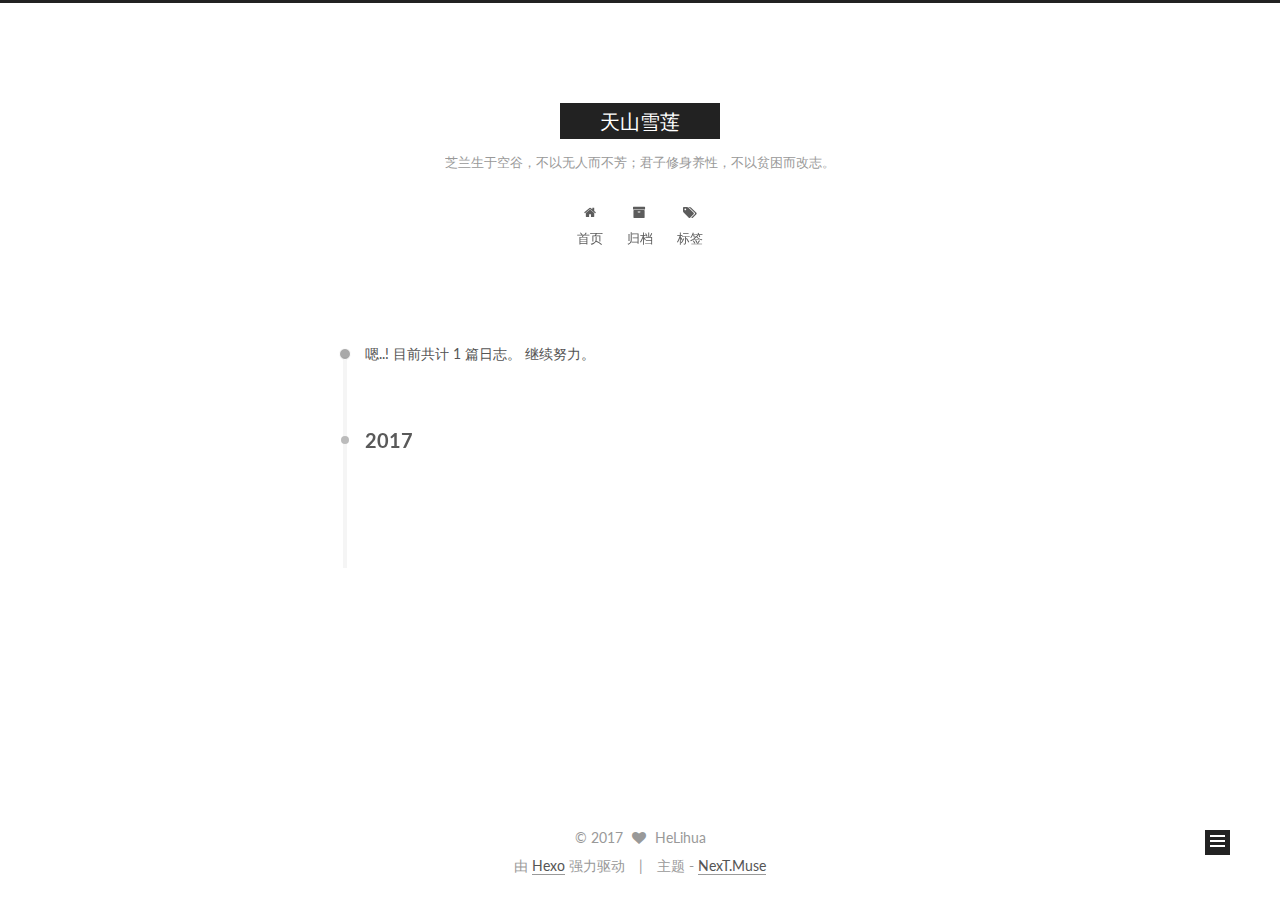
==== archives/index.html @ c4ed00f7 "Site updated: 2017-02-01 17:27:40" ====
<!doctype html>



  


<html class="theme-next muse use-motion" lang="zh-Hans">
<head>
  <meta charset="UTF-8"/>
<meta http-equiv="X-UA-Compatible" content="IE=edge" />
<meta name="viewport" content="width=device-width, initial-scale=1, maximum-scale=1"/>



<meta http-equiv="Cache-Control" content="no-transform" />
<meta http-equiv="Cache-Control" content="no-siteapp" />












  
  
  <link href="/lib/fancybox/source/jquery.fancybox.css?v=2.1.5" rel="stylesheet" type="text/css" />




  
  
  
  

  
    
    
  

  

  

  

  

  
    
    
    <link href="//fonts.googleapis.com/css?family=Lato:300,300italic,400,400italic,700,700italic&subset=latin,latin-ext" rel="stylesheet" type="text/css">
  






<link href="/lib/font-awesome/css/font-awesome.min.css?v=4.6.2" rel="stylesheet" type="text/css" />

<link href="/css/main.css?v=5.1.0" rel="stylesheet" type="text/css" />


  <meta name="keywords" content="Hexo, NexT" />








  <link rel="shortcut icon" type="image/x-icon" href="/favicon.ico?v=5.1.0" />






<meta property="og:type" content="website">
<meta property="og:title" content="天山雪莲">
<meta property="og:url" content="http://yoursite.com/archives/index.html">
<meta property="og:site_name" content="天山雪莲">
<meta name="twitter:card" content="summary">
<meta name="twitter:title" content="天山雪莲">



<script type="text/javascript" id="hexo.configurations">
  var NexT = window.NexT || {};
  var CONFIG = {
    root: '/',
    scheme: 'Muse',
    sidebar: {"position":"left","display":"post"},
    fancybox: true,
    motion: true,
    duoshuo: {
      userId: '0',
      author: '博主'
    },
    algolia: {
      applicationID: '',
      apiKey: '',
      indexName: '',
      hits: {"per_page":10},
      labels: {"input_placeholder":"Search for Posts","hits_empty":"We didn't find any results for the search: ${query}","hits_stats":"${hits} results found in ${time} ms"}
    }
  };
</script>



  <link rel="canonical" href="http://yoursite.com/archives/"/>





  <title> 归档 | 天山雪莲 </title>
</head>

<body itemscope itemtype="http://schema.org/WebPage" lang="zh-Hans">

  










  
  
    
  

  <div class="container one-collumn sidebar-position-left  page-archive  ">
    <div class="headband"></div>

    <header id="header" class="header" itemscope itemtype="http://schema.org/WPHeader">
      <div class="header-inner"><div class="site-meta ">
  

  <div class="custom-logo-site-title">
    <a href="/"  class="brand" rel="start">
      <span class="logo-line-before"><i></i></span>
      <span class="site-title">天山雪莲</span>
      <span class="logo-line-after"><i></i></span>
    </a>
  </div>
    
      <p class="site-subtitle">芝兰生于空谷，不以无人而不芳；君子修身养性，不以贫困而改志。</p>
    
</div>

<div class="site-nav-toggle">
  <button>
    <span class="btn-bar"></span>
    <span class="btn-bar"></span>
    <span class="btn-bar"></span>
  </button>
</div>

<nav class="site-nav">
  

  
    <ul id="menu" class="menu">
      
        
        <li class="menu-item menu-item-home">
          <a href="/" rel="section">
            
              <i class="menu-item-icon fa fa-fw fa-home"></i> <br />
            
            首页
          </a>
        </li>
      
        
        <li class="menu-item menu-item-archives">
          <a href="/archives" rel="section">
            
              <i class="menu-item-icon fa fa-fw fa-archive"></i> <br />
            
            归档
          </a>
        </li>
      
        
        <li class="menu-item menu-item-tags">
          <a href="/tags" rel="section">
            
              <i class="menu-item-icon fa fa-fw fa-tags"></i> <br />
            
            标签
          </a>
        </li>
      

      
    </ul>
  

  
</nav>



 </div>
    </header>

    <main id="main" class="main">
      <div class="main-inner">
        <div class="content-wrap">
          <div id="content" class="content">
            

  <section id="posts" class="posts-collapse">
    <span class="archive-move-on"></span>

    <span class="archive-page-counter">
      
      
      
        
      
      嗯..! 目前共计 1 篇日志。 继续努力。
    </span>

    

      
      
      

      
        
        <div class="collection-title">
          <h2 class="archive-year motion-element" id="archive-year-2017">2017</h2>
        </div>
      
      

      

  <article class="post post-type-normal" itemscope itemtype="http://schema.org/Article">
    <header class="post-header">

      <h1 class="post-title">
        
            <a class="post-title-link" href="/2017/02/01/hello-world/" itemprop="url">
              
                <span itemprop="name">Hello World</span>
              
            </a>
        
      </h1>

      <div class="post-meta">
        <time class="post-time" itemprop="dateCreated"
              datetime="2017-02-01T16:21:28+08:00"
              content="2017-02-01" >
          02-01
        </time>
      </div>

    </header>
  </article>



    

  </section>

  


          
          </div>
          


          

        </div>
        
          
  
  <div class="sidebar-toggle">
    <div class="sidebar-toggle-line-wrap">
      <span class="sidebar-toggle-line sidebar-toggle-line-first"></span>
      <span class="sidebar-toggle-line sidebar-toggle-line-middle"></span>
      <span class="sidebar-toggle-line sidebar-toggle-line-last"></span>
    </div>
  </div>

  <aside id="sidebar" class="sidebar">
    <div class="sidebar-inner">

      

      

      <section class="site-overview sidebar-panel sidebar-panel-active">
        <div class="site-author motion-element" itemprop="author" itemscope itemtype="http://schema.org/Person">
          <img class="site-author-image" itemprop="image"
               src="/images/avatar.gif"
               alt="HeLihua" />
          <p class="site-author-name" itemprop="name">HeLihua</p>
          <p class="site-description motion-element" itemprop="description"></p>
        </div>
        <nav class="site-state motion-element">
        
          
            <div class="site-state-item site-state-posts">
              <a href="/archives">
                <span class="site-state-item-count">1</span>
                <span class="site-state-item-name">日志</span>
              </a>
            </div>
          

          

          

        </nav>

        

        <div class="links-of-author motion-element">
          
        </div>

        
        

        
        

        


      </section>

      

    </div>
  </aside>


        
      </div>
    </main>

    <footer id="footer" class="footer">
      <div class="footer-inner">
        <div class="copyright" >
  
  &copy; 
  <span itemprop="copyrightYear">2017</span>
  <span class="with-love">
    <i class="fa fa-heart"></i>
  </span>
  <span class="author" itemprop="copyrightHolder">HeLihua</span>
</div>


<div class="powered-by">
  由 <a class="theme-link" href="https://hexo.io">Hexo</a> 强力驱动
</div>

<div class="theme-info">
  主题 -
  <a class="theme-link" href="https://github.com/iissnan/hexo-theme-next">
    NexT.Muse
  </a>
</div>


        

        
      </div>
    </footer>

    <div class="back-to-top">
      <i class="fa fa-arrow-up"></i>
    </div>
  </div>

  

<script type="text/javascript">
  if (Object.prototype.toString.call(window.Promise) !== '[object Function]') {
    window.Promise = null;
  }
</script>









  




  
  <script type="text/javascript" src="/lib/jquery/index.js?v=2.1.3"></script>

  
  <script type="text/javascript" src="/lib/fastclick/lib/fastclick.min.js?v=1.0.6"></script>

  
  <script type="text/javascript" src="/lib/jquery_lazyload/jquery.lazyload.js?v=1.9.7"></script>

  
  <script type="text/javascript" src="/lib/velocity/velocity.min.js?v=1.2.1"></script>

  
  <script type="text/javascript" src="/lib/velocity/velocity.ui.min.js?v=1.2.1"></script>

  
  <script type="text/javascript" src="/lib/fancybox/source/jquery.fancybox.pack.js?v=2.1.5"></script>


  


  <script type="text/javascript" src="/js/src/utils.js?v=5.1.0"></script>

  <script type="text/javascript" src="/js/src/motion.js?v=5.1.0"></script>



  
  

  
  
    <script type="text/javascript" id="motion.page.archive">
      $('.archive-year').velocity('transition.slideLeftIn');
    </script>
  


  


  <script type="text/javascript" src="/js/src/bootstrap.js?v=5.1.0"></script>



  



  




	





  





  

  




  
  

  

  

  

  


</body>
</html>
---- css/main.css ----
/* normalize.css v3.0.2 | MIT License | git.io/normalize */
html {
  font-family: sans-serif; /* 1 */
  -ms-text-size-adjust: 100%; /* 2 */
  -webkit-text-size-adjust: 100%; /* 2 */
}
body {
  margin: 0;
}
article,
aside,
details,
figcaption,
figure,
footer,
header,
hgroup,
main,
menu,
nav,
section,
summary {
  display: block;
}
audio,
canvas,
progress,
video {
  display: inline-block; /* 1 */
  vertical-align: baseline; /* 2 */
}
audio:not([controls]) {
  display: none;
  height: 0;
}
[hidden],
template {
  display: none;
}
a {
  background-color: transparent;
}
a:active,
a:hover {
  outline: 0;
}
abbr[title] {
  border-bottom: 1px dotted;
}
b,
strong {
  font-weight: bold;
}
dfn {
  font-style: italic;
}
h1 {
  font-size: 2em;
  margin: 0.67em 0;
}
mark {
  background: #ff0;
  color: #000;
}
small {
  font-size: 80%;
}
sub,
sup {
  font-size: 75%;
  line-height: 0;
  position: relative;
  vertical-align: baseline;
}
sup {
  top: -0.5em;
}
sub {
  bottom: -0.25em;
}
img {
  border: 0;
}
svg:not(:root) {
  overflow: hidden;
}
figure {
  margin: 1em 40px;
}
hr {
  -moz-box-sizing: content-box;
  box-sizing: content-box;
  height: 0;
}
pre {
  overflow: auto;
}
code,
kbd,
pre,
samp {
  font-family: monospace, monospace;
  font-size: 1em;
}
button,
input,
optgroup,
select,
textarea {
  color: inherit; /* 1 */
  font: inherit; /* 2 */
  margin: 0; /* 3 */
}
button {
  overflow: visible;
}
button,
select {
  text-transform: none;
}
button,
html input[type="button"],
input[type="reset"],
input[type="submit"] {
  -webkit-appearance: button; /* 2 */
  cursor: pointer; /* 3 */
}
button[disabled],
html input[disabled] {
  cursor: default;
}
button::-moz-focus-inner,
input::-moz-focus-inner {
  border: 0;
  padding: 0;
}
input {
  line-height: normal;
}
input[type="checkbox"],
input[type="radio"] {
  box-sizing: border-box; /* 1 */
  padding: 0; /* 2 */
}
input[type="number"]::-webkit-inner-spin-button,
input[type="number"]::-webkit-outer-spin-button {
  height: auto;
}
input[type="search"] {
  -webkit-appearance: textfield; /* 1 */
  -moz-box-sizing: content-box;
  -webkit-box-sizing: content-box; /* 2 */
  box-sizing: content-box;
}
input[type="search"]::-webkit-search-cancel-button,
input[type="search"]::-webkit-search-decoration {
  -webkit-appearance: none;
}
fieldset {
  border: 1px solid #c0c0c0;
  margin: 0 2px;
  padding: 0.35em 0.625em 0.75em;
}
legend {
  border: 0; /* 1 */
  padding: 0; /* 2 */
}
textarea {
  overflow: auto;
}
optgroup {
  font-weight: bold;
}
table {
  border-collapse: collapse;
  border-spacing: 0;
}
td,
th {
  padding: 0;
}
::selection {
  background: #262a30;
  color: #fff;
}
body {
  position: relative;
  font-family: 'Lato', "PingFang SC", "Microsoft YaHei", sans-serif;
  font-size: 14px;
  line-height: 2;
  color: #555;
  background: #fff;
}
@media (max-width: 767px) {
  body {
    padding-right: 0 !important;
  }
}
@media (min-width: 768px) and (max-width: 991px) {
  body {
    padding-right: 0 !important;
  }
}
@media (min-width: 1600px) {
  body {
    font-size: 16px;
  }
}
h1,
h2,
h3,
h4,
h5,
h6 {
  margin: 0;
  padding: 0;
  font-weight: bold;
  line-height: 1.5;
  font-family: 'Lato', "PingFang SC", "Microsoft YaHei", sans-serif;
}
h2,
h3,
h4,
h5,
h6 {
  margin: 20px 0 15px;
}
h1 {
  font-size: 22px;
}
@media (max-width: 767px) {
  h1 {
    font-size: 18px;
  }
}
h2 {
  font-size: 20px;
}
@media (max-width: 767px) {
  h2 {
    font-size: 16px;
  }
}
h3 {
  font-size: 18px;
}
@media (max-width: 767px) {
  h3 {
    font-size: 14px;
  }
}
h4 {
  font-size: 16px;
}
@media (max-width: 767px) {
  h4 {
    font-size: 12px;
  }
}
h5 {
  font-size: 14px;
}
@media (max-width: 767px) {
  h5 {
    font-size: 10px;
  }
}
h6 {
  font-size: 12px;
}
@media (max-width: 767px) {
  h6 {
    font-size: 8px;
  }
}
p {
  margin: 0 0 25px 0;
}
a {
  color: #555;
  text-decoration: none;
  border-bottom: 1px solid #999;
  word-wrap: break-word;
}
a:hover {
  color: #222;
  border-bottom-color: #222;
}
ul {
  list-style: none;
}
blockquote {
  margin: 0;
  padding: 0;
}
img {
  display: block;
  margin: auto;
  max-width: 100%;
  height: auto;
}
hr {
  margin: 40px 0;
  height: 3px;
  border: none;
  background-color: #ddd;
  background-image: repeating-linear-gradient(-45deg, #fff, #fff 4px, transparent 4px, transparent 8px);
}
blockquote {
  padding: 0 15px;
  color: #666;
  border-left: 4px solid #ddd;
}
blockquote cite::before {
  content: "-";
  padding: 0 5px;
}
dt {
  font-weight: 700;
}
dd {
  margin: 0;
  padding: 0;
}
.text-left {
  text-align: left;
}
.text-center {
  text-align: center;
}
.text-right {
  text-align: right;
}
.text-justify {
  text-align: justify;
}
.text-nowrap {
  white-space: nowrap;
}
.text-lowercase {
  text-transform: lowercase;
}
.text-uppercase {
  text-transform: uppercase;
}
.text-capitalize {
  text-transform: capitalize;
}
.center-block {
  display: block;
  margin-left: auto;
  margin-right: auto;
}
.clearfix:before,
.clearfix:after {
  content: " ";
  display: table;
}
.clearfix:after {
  clear: both;
}
.pullquote {
  width: 45%;
}
.pullquote.left {
  float: left;
  margin-left: 5px;
  margin-right: 10px;
}
.pullquote.right {
  float: right;
  margin-left: 10px;
  margin-right: 5px;
}
.affix.affix.affix {
  position: fixed;
}
.translation {
  margin-top: -20px;
  font-size: 14px;
  color: #999;
}
.scrollbar-measure {
  width: 100px;
  height: 100px;
  overflow: scroll;
  position: absolute;
  top: -9999px;
}
.use-motion .motion-element {
  opacity: 0;
}
#local-search-input {
  padding: 3px;
  border: none;
  text-indent: 14px;
  border-radius: 0;
  width: 140px;
  outline: none;
  border-bottom: 1px solid #999;
  background: inherit;
  opacity: 0.5;
}
#local-search-input:focus {
  opacity: 1;
}
.search-icon {
  position: absolute;
  top: 9px;
}
table {
  margin: 20px 0;
  width: 100%;
  border-collapse: collapse;
  border-spacing: 0;
  border: 1px solid #ddd;
  font-size: 14px;
  table-layout: fixed;
  word-wrap: break-all;
}
table>tbody>tr:nth-of-type(odd) {
  background-color: #f9f9f9;
}
table>tbody>tr:hover {
  background-color: #f5f5f5;
}
caption,
th,
td {
  padding: 8px;
  text-align: left;
  vertical-align: middle;
  font-weight: normal;
}
th,
td {
  border-bottom: 3px solid #ddd;
  border-right: 1px solid #eee;
}
th {
  padding-bottom: 10px;
  font-weight: 700;
}
td {
  border-bottom-width: 1px;
}
html,
body {
  height: 100%;
}
.container {
  position: relative;
  min-height: 100%;
}
.header-inner {
  margin: 0 auto;
  padding: 100px 0 70px;
  width: 700px;
}
@media (min-width: 1600px) {
  .container .header-inner {
    width: 900px;
  }
}
.main {
  padding-bottom: 150px;
}
.main-inner {
  margin: 0 auto;
  width: 700px;
}
@media (min-width: 1600px) {
  .container .main-inner {
    width: 900px;
  }
}
.footer {
  position: absolute;
  left: 0;
  bottom: 0;
  width: 100%;
  min-height: 50px;
}
.footer-inner {
  box-sizing: border-box;
  margin: 20px auto;
  width: 700px;
}
@media (min-width: 1600px) {
  .container .footer-inner {
    width: 900px;
  }
}
pre,
.highlight {
  overflow: auto;
  margin: 20px 0;
  padding: 0;
  font-size: 13px;
  color: #4d4d4c;
  background: #f7f7f7;
  line-height: 1.6;
}
pre,
code {
  font-family: consolas, Menlo, "PingFang SC", "Microsoft YaHei", monospace;
}
code {
  padding: 2px 4px;
  word-wrap: break-word;
  color: #4d4d4c;
  background: #f7f7f7;
  border-radius: 3px;
  font-size: 13px;
}
pre code {
  padding: 0;
  color: #4d4d4c;
  background: none;
  text-shadow: none;
}
.highlight {
  border-radius: 1px;
}
.highlight pre {
  border: none;
  margin: 0;
  padding: 10px 0;
}
.highlight table {
  margin: 0;
  width: auto;
  border: none;
}
.highlight td {
  border: none;
  padding: 0;
}
.highlight figcaption {
  font-size: 1em;
  color: #4d4d4c;
  line-height: 1em;
  margin-bottom: 1em;
}
.highlight figcaption:before,
.highlight figcaption:after {
  content: " ";
  display: table;
}
.highlight figcaption:after {
  clear: both;
}
.highlight figcaption a {
  float: right;
  color: #4d4d4c;
}
.highlight figcaption a:hover {
  border-bottom-color: #4d4d4c;
}
.highlight .gutter pre {
  padding-left: 10px;
  padding-right: 10px;
  color: #869194;
  text-align: right;
  background-color: #eff2f3;
}
.highlight .code pre {
  padding-left: 10px;
  padding-right: 10px;
  background-color: #f7f7f7;
}
.highlight .line {
  height: 20px;
}
.gutter {
  -webkit-user-select: none;
  -moz-user-select: none;
  -ms-user-select: none;
  user-select: none;
}
.gist table {
  width: auto;
}
.gist table td {
  border: none;
}
pre .deletion {
  background: #fdd;
}
pre .addition {
  background: #dfd;
}
pre .meta {
  color: #8959a8;
}
pre .comment {
  color: #8e908c;
}
pre .variable,
pre .attribute,
pre .tag,
pre .regexp,
pre .ruby .constant,
pre .xml .tag .title,
pre .xml .pi,
pre .xml .doctype,
pre .html .doctype,
pre .css .id,
pre .css .class,
pre .css .pseudo {
  color: #c82829;
}
pre .number,
pre .preprocessor,
pre .built_in,
pre .literal,
pre .params,
pre .constant,
pre .command {
  color: #f5871f;
}
pre .ruby .class .title,
pre .css .rules .attribute,
pre .string,
pre .value,
pre .inheritance,
pre .header,
pre .ruby .symbol,
pre .xml .cdata,
pre .special,
pre .number,
pre .formula {
  color: #718c00;
}
pre .title,
pre .css .hexcolor {
  color: #3e999f;
}
pre .function,
pre .python .decorator,
pre .python .title,
pre .ruby .function .title,
pre .ruby .title .keyword,
pre .perl .sub,
pre .javascript .title,
pre .coffeescript .title {
  color: #4271ae;
}
pre .keyword,
pre .javascript .function {
  color: #8959a8;
}
.full-image.full-image.full-image {
  border: none;
  max-width: 100%;
  width: auto;
  margin: 20px auto;
}
@media (min-width: 992px) {
  .full-image.full-image.full-image {
    max-width: none;
    width: 110%;
    margin: 25px -5%;
  }
}
.blockquote-center,
.page-home .post-type-quote blockquote,
.page-post-detail .post-type-quote blockquote {
  position: relative;
  margin: 40px 0;
  padding: 0;
  border-left: none;
  text-align: center;
}
.blockquote-center::before,
.page-home .post-type-quote blockquote::before,
.page-post-detail .post-type-quote blockquote::before,
.blockquote-center::after,
.page-home .post-type-quote blockquote::after,
.page-post-detail .post-type-quote blockquote::after {
  position: absolute;
  content: ' ';
  display: block;
  width: 100%;
  height: 24px;
  opacity: 0.2;
  background-repeat: no-repeat;
  background-position: 0 -6px;
  background-size: 22px 22px;
}
.blockquote-center::before,
.page-home .post-type-quote blockquote::before,
.page-post-detail .post-type-quote blockquote::before {
  top: -20px;
  background-image: url("../images/quote-l.svg");
  border-top: 1px solid #ccc;
}
.blockquote-center::after,
.page-home .post-type-quote blockquote::after,
.page-post-detail .post-type-quote blockquote::after {
  bottom: -20px;
  background-image: url("../images/quote-r.svg");
  border-bottom: 1px solid #ccc;
  background-position: 100% 8px;
}
.blockquote-center p,
.page-home .post-type-quote blockquote p,
.page-post-detail .post-type-quote blockquote p,
.blockquote-center div,
.page-home .post-type-quote blockquote div,
.page-post-detail .post-type-quote blockquote div {
  text-align: center;
}
.post .post-body .group-picture img {
  box-sizing: border-box;
  padding: 0 3px;
  border: none;
}
.post .group-picture-row {
  overflow: hidden;
  margin-top: 6px;
}
.post .group-picture-row:first-child {
  margin-top: 0;
}
.post .group-picture-column {
  float: left;
}
.page-post-detail .post-body .group-picture-column {
  float: none;
  margin-top: 10px;
  width: auto !important;
}
.page-post-detail .post-body .group-picture-column img {
  margin: 0 auto;
}
.page-archive .group-picture-container {
  overflow: hidden;
}
.page-archive .group-picture-row {
  float: left;
}
.page-archive .group-picture-row:first-child {
  margin-top: 6px;
}
.page-archive .group-picture-column {
  max-width: 150px;
  max-height: 150px;
}
.note {
  padding: 20px;
  margin: 20px 0;
  border: 1px solid #eee;
  border-left-width: 5px;
  border-radius: 3px;
}
.note h2,
.note h3,
.note h4,
.note h5,
.note h6 {
  margin-top: 0;
  margin-bottom: 5px;
}
.note p:last-child {
  margin-bottom: 0;
}
.note code {
  border-radius: 3px;
}
.note+.note {
  margin-top: -5px;
}
.default {
  border-left-color: #777;
}
.default h2,
.default h3,
.default h4,
.default h5,
.default h6 {
  color: #777;
}
.primary {
  border-left-color: #428bca;
}
.primary h2,
.primary h3,
.primary h4,
.primary h5,
.primary h6 {
  color: #428bca;
}
.success {
  border-left-color: #5cb85c;
}
.success h2,
.success h3,
.success h4,
.success h5,
.success h6 {
  color: #5cb85c;
}
.danger {
  border-left-color: #d9534f;
}
.danger h2,
.danger h3,
.danger h4,
.danger h5,
.danger h6 {
  color: #d9534f;
}
.warning {
  border-left-color: #f0ad4e;
}
.warning h2,
.warning h3,
.warning h4,
.warning h5,
.warning h6 {
  color: #f0ad4e;
}
.info {
  border-left-color: #5bc0de;
}
.info h2,
.info h3,
.info h4,
.info h5,
.info h6 {
  color: #5bc0de;
}
.btn {
  display: inline-block;
  padding: 0 20px;
  font-size: 14px;
  color: #fff;
  background: #222;
  border: 2px solid #222;
  text-decoration: none;
  border-radius: 0;
  transition-property: background-color;
  transition-duration: 0.2s;
  transition-timing-function: ease-in-out;
  transition-delay: 0s;
}
.btn:hover,
.post-more-link .btn:hover {
  border-color: #222;
  color: #222;
  background: #fff;
}
.btn-bar {
  display: block;
  width: 22px;
  height: 2px;
  background: #555;
  border-radius: 1px;
}
.btn-bar+.btn-bar {
  margin-top: 4px;
}
.pagination {
  margin: 120px 0 40px;
  text-align: center;
  border-top: 1px solid #eee;
}
.page-number-basic,
.pagination .prev,
.pagination .next,
.pagination .page-number,
.pagination .space {
  display: inline-block;
  position: relative;
  top: -1px;
  margin: 0 10px;
  padding: 0 10px;
  line-height: 30px;
}
@media (max-width: 767px) {
  .page-number-basic,
  .pagination .prev,
  .pagination .next,
  .pagination .page-number,
  .pagination .space {
    margin: 0 5px;
  }
}
.pagination .prev,
.pagination .next,
.pagination .page-number {
  border-bottom: 0;
  border-top: 1px solid #eee;
  transition-property: border-color;
  transition-duration: 0.2s;
  transition-timing-function: ease-in-out;
  transition-delay: 0s;
}
.pagination .prev:hover,
.pagination .next:hover,
.pagination .page-number:hover {
  border-top-color: #222;
}
.pagination .space {
  padding: 0;
  margin: 0;
}
.pagination .prev {
  margin-left: 0;
}
.pagination .next {
  margin-right: 0;
}
.pagination .page-number.current {
  color: #fff;
  background: #ccc;
  border-top-color: #ccc;
}
@media (max-width: 767px) {
  .pagination {
    border-top: none;
  }
  .pagination .prev,
  .pagination .next,
  .pagination .page-number {
    margin-bottom: 10px;
    border-top: 0;
    border-bottom: 1px solid #eee;
  }
  .pagination .prev:hover,
  .pagination .next:hover,
  .pagination .page-number:hover {
    border-bottom-color: #222;
  }
}
.comments {
  margin: 60px 20px 0;
}
.tag-cloud {
  text-align: center;
}
.tag-cloud a {
  display: inline-block;
  margin: 10px;
}
.back-to-top {
  box-sizing: border-box;
  position: fixed;
  bottom: -100px;
  right: 50px;
  z-index: 1050;
  padding: 0 6px;
  width: 25px;
  background: #222;
  font-size: 12px;
  opacity: 1;
  color: #fff;
  cursor: pointer;
  text-align: center;
  -webkit-transform: translateZ(0);
  transition-property: bottom;
  transition-duration: 0.2s;
  transition-timing-function: ease-in-out;
  transition-delay: 0s;
}
@media (max-width: 767px) {
  .back-to-top {
    display: none;
  }
}
@media (min-width: 768px) and (max-width: 991px) {
  .back-to-top {
    display: none;
  }
}
.back-to-top.back-to-top-on {
  bottom: 19px;
}
.header {
  background: #fff;
}
.header-inner {
  position: relative;
}
.headband {
  height: 3px;
  background: #222;
}
.site-meta {
  margin: 0;
  text-align: center;
}
@media (max-width: 767px) {
  .site-meta {
    text-align: center;
  }
}
.brand {
  position: relative;
  display: inline-block;
  padding: 0 40px;
  color: #fff;
  background: #222;
  border-bottom: none;
}
.brand:hover {
  color: #fff;
}
.logo {
  display: inline-block;
  margin-right: 5px;
  line-height: 36px;
  vertical-align: top;
}
.site-title {
  display: inline-block;
  vertical-align: top;
  line-height: 36px;
  font-size: 20px;
  font-weight: normal;
  font-family: 'Lato', "PingFang SC", "Microsoft YaHei", sans-serif;
}
.site-subtitle {
  margin-top: 10px;
  font-size: 13px;
  color: #999;
}
.use-motion .brand {
  opacity: 0;
}
.use-motion .logo,
.use-motion .site-title,
.use-motion .site-subtitle {
  opacity: 0;
  position: relative;
  top: -10px;
}
.site-nav-toggle {
  display: none;
  position: absolute;
  top: 10px;
  left: 10px;
}
@media (max-width: 767px) {
  .site-nav-toggle {
    display: block;
  }
}
.site-nav-toggle button {
  margin-top: 2px;
  padding: 9px 10px;
  background: transparent;
  border: none;
}
@media (max-width: 767px) {
  .site-nav {
    display: none;
    margin: 0 -10px;
    padding: 0 10px;
    clear: both;
    border-top: 1px solid #ddd;
  }
}
@media (min-width: 768px) and (max-width: 991px) {
  .site-nav {
    display: block !important;
  }
}
@media (min-width: 992px) {
  .site-nav {
    display: block !important;
  }
}
.menu {
  margin-top: 20px;
  padding-left: 0;
  text-align: center;
}
.menu .menu-item {
  display: inline-block;
  margin: 0 10px;
}
@media screen and (max-width: 767px) {
  .menu .menu-item {
    margin-top: 10px;
  }
}
.menu .menu-item a {
  display: block;
  font-size: 13px;
  text-transform: capitalize;
  line-height: inherit;
  border-bottom: 1px solid transparent;
  transition-property: border-color;
  transition-duration: 0.2s;
  transition-timing-function: ease-in-out;
  transition-delay: 0s;
}
.menu .menu-item a:hover {
  border-bottom-color: #222;
}
.menu .menu-item .fa {
  margin-right: 5px;
}
.use-motion .menu-item {
  opacity: 0;
}
.post-body {
  font-family: 'Lato', "PingFang SC", "Microsoft YaHei", sans-serif;
}
@media (max-width: 767px) {
  .post-body {
    word-break: break-word;
  }
}
.post-body .fancybox img {
  display: block !important;
  margin: 0 auto;
  cursor: pointer;
  cursor: zoom-in;
  cursor: -webkit-zoom-in;
}
.post-body .image-caption,
.post-body .figure .caption {
  margin: 10px auto 15px;
  text-align: center;
  font-size: 14px;
  color: #999;
  font-weight: bold;
  line-height: 1;
}
.post-sticky-flag {
  display: inline-block;
  font-size: 16px;
  -ms-transform: rotate(30deg);
  -webkit-transform: rotate(30deg);
  -moz-transform: rotate(30deg);
  -ms-transform: rotate(30deg);
  -o-transform: rotate(30deg);
  transform: rotate(30deg);
}
.posts-expand {
  padding-top: 40px;
}
@media (max-width: 767px) {
  .posts-expand {
    margin: 0 20px;
  }
  .post-body pre,
  .post-body .highlight {
    padding: 10px;
  }
  .post-body pre .gutter pre,
  .post-body .highlight .gutter pre {
    padding-right: 10px;
  }
}
@media (min-width: 992px) {
  .posts-expand .post-body {
    text-align: justify;
  }
}
.posts-expand .post-body h2,
.posts-expand .post-body h3,
.posts-expand .post-body h4,
.posts-expand .post-body h5,
.posts-expand .post-body h6 {
  padding-top: 10px;
}
.posts-expand .post-body h2 .header-anchor,
.posts-expand .post-body h3 .header-anchor,
.posts-expand .post-body h4 .header-anchor,
.posts-expand .post-body h5 .header-anchor,
.posts-expand .post-body h6 .header-anchor {
  float: right;
  margin-left: 10px;
  color: #ccc;
  border-bottom-style: none;
  visibility: hidden;
}
.posts-expand .post-body h2 .header-anchor:hover,
.posts-expand .post-body h3 .header-anchor:hover,
.posts-expand .post-body h4 .header-anchor:hover,
.posts-expand .post-body h5 .header-anchor:hover,
.posts-expand .post-body h6 .header-anchor:hover {
  color: inherit;
}
.posts-expand .post-body h2:hover .header-anchor,
.posts-expand .post-body h3:hover .header-anchor,
.posts-expand .post-body h4:hover .header-anchor,
.posts-expand .post-body h5:hover .header-anchor,
.posts-expand .post-body h6:hover .header-anchor {
  visibility: visible;
}
.posts-expand .post-body ul li {
  list-style: circle;
}
.posts-expand .post-body img {
  box-sizing: border-box;
  margin: auto;
  padding: 3px;
  border: 1px solid #ddd;
}
.posts-expand .fancybox img {
  margin: 0 auto;
}
@media (max-width: 767px) {
  .posts-collapse {
    margin: 0 20px;
  }
  .posts-collapse .post-title,
  .posts-collapse .post-meta {
    display: block;
    width: auto;
    text-align: left;
  }
}
.posts-collapse {
  position: relative;
  z-index: 1010;
  margin-left: 55px;
}
.posts-collapse::after {
  content: " ";
  position: absolute;
  top: 20px;
  left: 0;
  margin-left: -2px;
  width: 4px;
  height: 100%;
  background: #f5f5f5;
  z-index: -1;
}
@media (max-width: 767px) {
  .posts-collapse {
    margin: 0 20px;
  }
}
.posts-collapse .collection-title {
  position: relative;
  margin: 60px 0;
}
.posts-collapse .collection-title h2 {
  margin-left: 20px;
}
.posts-collapse .collection-title small {
  color: #bbb;
}
.posts-collapse .collection-title::before {
  content: " ";
  position: absolute;
  left: 0;
  top: 50%;
  margin-left: -4px;
  margin-top: -4px;
  width: 8px;
  height: 8px;
  background: #bbb;
  border-radius: 50%;
}
.posts-collapse .post {
  margin: 30px 0;
}
.posts-collapse .post-header {
  position: relative;
  transition-duration: 0.2s;
  transition-timing-function: ease-in-out;
  transition-delay: 0s;
  transition-property: border;
  border-bottom: 1px dashed #ccc;
}
.posts-collapse .post-header::before {
  content: " ";
  position: absolute;
  left: 0;
  top: 12px;
  width: 6px;
  height: 6px;
  margin-left: -4px;
  background: #bbb;
  border-radius: 50%;
  border: 1px solid #fff;
  transition-duration: 0.2s;
  transition-timing-function: ease-in-out;
  transition-delay: 0s;
  transition-property: background;
}
.posts-collapse .post-header:hover {
  border-bottom-color: #666;
}
.posts-collapse .post-header:hover::before {
  background: #222;
}
.posts-collapse .post-meta {
  position: absolute;
  font-size: 12px;
  left: 20px;
  top: 5px;
}
.posts-collapse .post-comments-count {
  display: none;
}
.posts-collapse .post-title {
  margin-left: 60px;
  font-size: 16px;
  font-weight: normal;
  line-height: inherit;
}
.posts-collapse .post-title::after {
  margin-left: 3px;
  opacity: 0.6;
}
.posts-collapse .post-title a {
  color: #666;
  border-bottom: none;
}
.page-home .post-type-quote .post-header,
.page-post-detail .post-type-quote .post-header,
.page-home .post-type-quote .post-tags,
.page-post-detail .post-type-quote .post-tags {
  display: none;
}
.posts-expand .post-title {
  font-size: 26px;
  text-align: center;
  word-break: break-word;
  font-weight: 400;
}
@media (max-width: 767px) {
  .posts-expand .post-title {
    font-size: 22px;
  }
}
.posts-expand .post-title-link {
  display: inline-block;
  position: relative;
  color: #555;
  border-bottom: none;
  line-height: 1.2;
  vertical-align: top;
}
.posts-expand .post-title-link::before {
  content: "";
  position: absolute;
  width: 100%;
  height: 2px;
  bottom: 0;
  left: 0;
  background-color: #000;
  visibility: hidden;
  -webkit-transform: scaleX(0);
  -moz-transform: scaleX(0);
  -ms-transform: scaleX(0);
  -o-transform: scaleX(0);
  transform: scaleX(0);
  transition-duration: 0.2s;
  transition-timing-function: ease-in-out;
  transition-delay: 0s;
}
.posts-expand .post-title-link:hover::before {
  visibility: visible;
  -webkit-transform: scaleX(1);
  -moz-transform: scaleX(1);
  -ms-transform: scaleX(1);
  -o-transform: scaleX(1);
  transform: scaleX(1);
}
.posts-expand .post-title-link .fa {
  font-size: 16px;
}
.posts-expand .post-meta {
  margin: 3px 0 60px 0;
  color: #999;
  font-family: 'Lato', "PingFang SC", "Microsoft YaHei", sans-serif;
  font-size: 12px;
  text-align: center;
}
.posts-expand .post-meta .post-category-list {
  display: inline-block;
  margin: 0;
  padding: 3px;
}
.posts-expand .post-meta .post-category-list-link {
  color: #999;
}
.posts-expand .post-meta .post-description {
  font-size: 14px;
  margin-top: 2px;
}
.post-meta-divider {
  margin: 0 0.5em;
}
.post-meta-item-icon {
  margin-right: 3px;
}
@media (min-width: 768px) and (max-width: 991px) {
  .post-meta-item-icon {
    display: inline-block;
  }
}
@media (max-width: 767px) {
  .post-meta-item-icon {
    display: inline-block;
  }
}
@media (min-width: 768px) and (max-width: 991px) {
  .post-meta-item-text {
    display: none;
  }
}
@media (max-width: 767px) {
  .post-meta-item-text {
    display: none;
  }
}
@media (max-width: 767px) {
  .posts-expand .post-comments-count {
    display: none;
  }
}
.post-more-link {
  margin-top: 50px;
}
.post-more-link .btn {
  color: #fff;
  font-size: 14px;
  background: #222;
  border-radius: 0;
  line-height: 2;
  margin: 0 4px 8px 4px;
}
.post-more-link .fa-fw {
  width: 1.285714285714286em;
  text-align: left;
}
.posts-expand .post-tags {
  margin-top: 40px;
  text-align: center;
}
.posts-expand .post-tags a {
  display: inline-block;
  margin-right: 10px;
  font-size: 13px;
}
.post-nav {
  display: table;
  margin-top: 60px;
  width: 100%;
  border-top: 1px solid #eee;
}
.post-nav-divider {
  display: table-cell;
  width: 10%;
}
.post-nav-item {
  display: table-cell;
  padding: 10px 0 0 0;
  width: 45%;
  vertical-align: top;
}
.post-nav-item a {
  position: relative;
  display: block;
  line-height: 25px;
  font-size: 14px;
  color: #555;
  border-bottom: none;
}
.post-nav-item a:hover {
  color: #222;
  border-bottom: none;
}
.post-nav-item a:active {
  top: 2px;
}
.post-nav-item .fa {
  position: absolute;
  top: 8px;
  left: 0;
  font-size: 12px;
}
.post-nav-next a {
  padding-left: 15px;
}
.post-nav-prev {
  text-align: right;
}
.post-nav-prev a {
  padding-right: 15px;
}
.post-nav-prev .fa {
  right: 0;
  left: auto;
}
.posts-expand .post-eof {
  display: block;
  margin: 80px auto 60px;
  width: 8%;
  height: 1px;
  background: #ccc;
  text-align: center;
}
.post:last-child .post-eof.post-eof.post-eof {
  display: none;
}
.post-gallery {
  display: table;
  table-layout: fixed;
  width: 100%;
  border-collapse: separate;
}
.post-gallery-row {
  display: table-row;
}
.post-gallery .post-gallery-img {
  display: table-cell;
  text-align: center;
  vertical-align: middle;
  border: none;
}
.post-gallery .post-gallery-img img {
  max-width: 100%;
  max-height: 100%;
  border: none;
}
.fancybox-close,
.fancybox-close:hover {
  border: none;
}
.sidebar {
  position: fixed;
  right: 0;
  top: 0;
  bottom: 0;
  width: 0;
  z-index: 1040;
  box-shadow: inset 0 2px 6px #000;
  background: #222;
  -webkit-transform: translateZ(0);
}
.sidebar a {
  color: #999;
  border-bottom-color: #555;
}
.sidebar a:hover {
  color: #eee;
}
@media (min-width: 768px) and (max-width: 991px) {
  .sidebar {
    display: none !important;
  }
}
@media (max-width: 767px) {
  .sidebar {
    display: none !important;
  }
}
.sidebar-inner {
  position: relative;
  padding: 20px 10px;
  color: #999;
  text-align: center;
}
.sidebar-toggle {
  position: fixed;
  right: 50px;
  bottom: 45px;
  width: 15px;
  height: 15px;
  padding: 5px;
  background: #222;
  line-height: 0;
  z-index: 1050;
  cursor: pointer;
  -webkit-transform: translateZ(0);
}
@media (min-width: 768px) and (max-width: 991px) {
  .sidebar-toggle {
    display: none;
  }
}
@media (max-width: 767px) {
  .sidebar-toggle {
    display: none;
  }
}
.sidebar-toggle-line {
  position: relative;
  display: inline-block;
  vertical-align: top;
  height: 2px;
  width: 100%;
  background: #fff;
  margin-top: 3px;
}
.sidebar-toggle-line:first-child {
  margin-top: 0;
}
.site-author-image {
  display: block;
  margin: 0 auto;
  padding: 2px;
  max-width: 96px;
  height: auto;
  border: 2px solid #333;
}
.site-author-name {
  margin: 5px 0 0;
  text-align: center;
  color: #f5f5f5;
  font-weight: normal;
}
.site-description {
  margin-top: 5px;
  text-align: center;
  font-size: 14px;
  color: #999;
}
.site-state {
  overflow: hidden;
  line-height: 1.4;
  white-space: nowrap;
  text-align: center;
}
.site-state-item {
  display: inline-block;
  padding: 0 15px;
  border-left: 1px solid #333;
}
.site-state-item:first-child {
  border-left: none;
}
.site-state-item a {
  border-bottom: none;
}
.site-state-item-count {
  display: block;
  text-align: center;
  color: inherit;
  font-weight: 600;
  font-size: 18px;
}
.site-state-item-name {
  font-size: 13px;
  color: inherit;
}
.feed-link {
  margin-top: 20px;
}
.feed-link a {
  display: inline-block;
  padding: 0 15px;
  color: #fc6423;
  border: 1px solid #fc6423;
  border-radius: 4px;
}
.feed-link a i {
  color: #fc6423;
  font-size: 14px;
}
.feed-link a:hover {
  color: #fff;
  background: #fc6423;
}
.feed-link a:hover i {
  color: #fff;
}
.links-of-author {
  margin-top: 20px;
}
.links-of-author a {
  display: inline-block;
  vertical-align: middle;
  margin-right: 10px;
  margin-bottom: 10px;
  border-bottom-color: #555;
  font-size: 13px;
}
.links-of-author a:before {
  display: inline-block;
  vertical-align: middle;
  margin-right: 3px;
  content: " ";
  width: 4px;
  height: 4px;
  border-radius: 50%;
  background: #ffff1d;
}
.links-of-blogroll {
  font-size: 13px;
}
.links-of-blogroll-title {
  margin-top: 20px;
  font-size: 14px;
  font-weight: 600;
}
.links-of-blogroll-list {
  margin: 0;
  padding: 0;
}
.links-of-blogroll-item {
  padding: 2px 10px;
}
.sidebar-nav {
  margin: 0 0 20px;
  padding-left: 0;
}
.sidebar-nav li {
  display: inline-block;
  cursor: pointer;
  border-bottom: 1px solid transparent;
  font-size: 14px;
  color: #555;
}
.sidebar-nav li:hover {
  color: #f5f5f5;
}
.page-post-detail .sidebar-nav-toc {
  padding: 0 5px;
}
.page-post-detail .sidebar-nav-overview {
  margin-left: 10px;
}
.sidebar-nav .sidebar-nav-active {
  color: #87daff;
  border-bottom-color: #87daff;
}
.sidebar-nav .sidebar-nav-active:hover {
  color: #87daff;
}
.sidebar-panel {
  display: none;
}
.sidebar-panel-active {
  display: block;
}
.post-toc-empty {
  font-size: 14px;
  color: #666;
}
.post-toc-wrap {
  overflow: hidden;
}
.post-toc {
  overflow: auto;
}
.post-toc ol {
  margin: 0;
  padding: 0 2px 5px 10px;
  text-align: left;
  list-style: none;
  font-size: 14px;
}
.post-toc ol > ol {
  padding-left: 0;
}
.post-toc ol a {
  transition-duration: 0.2s;
  transition-timing-function: ease-in-out;
  transition-delay: 0s;
  transition-property: all;
  color: #999;
  border-bottom-color: #555;
}
.post-toc ol a:hover {
  color: #ccc;
  border-bottom-color: #ccc;
}
.post-toc .nav-item {
  overflow: hidden;
  text-overflow: ellipsis;
  white-space: nowrap;
  line-height: 1.8;
}
.post-toc .nav .nav-child {
  display: none;
}
.post-toc .nav .active > .nav-child {
  display: block;
}
.post-toc .nav .active-current > .nav-child {
  display: block;
}
.post-toc .nav .active-current > .nav-child > .nav-item {
  display: block;
}
.post-toc .nav .active > a {
  color: #87daff;
  border-bottom-color: #87daff;
}
.post-toc .nav .active-current > a {
  color: #87daff;
}
.post-toc .nav .active-current > a:hover {
  color: #87daff;
}
.footer {
  font-size: 14px;
  color: #999;
}
.footer img {
  border: none;
}
.footer-inner {
  text-align: center;
}
.with-love {
  display: inline-block;
  margin: 0 5px;
}
.powered-by,
.theme-info {
  display: inline-block;
}
.powered-by {
  margin-right: 10px;
}
.powered-by::after {
  content: "|";
  padding-left: 10px;
}
.cc-license {
  margin-top: 10px;
  text-align: center;
}
.cc-license .cc-opacity {
  opacity: 0.7;
  border-bottom: none;
}
.cc-license .cc-opacity:hover {
  opacity: 0.9;
}
.cc-license img {
  display: inline-block;
}
.theme-next #ds-thread #ds-reset {
  color: #555;
}
.theme-next #ds-thread #ds-reset .ds-replybox {
  margin-bottom: 30px;
}
.theme-next #ds-thread #ds-reset .ds-replybox .ds-avatar,
.theme-next #ds-reset .ds-avatar img {
  box-shadow: none;
}
.theme-next #ds-thread #ds-reset .ds-textarea-wrapper {
  border-color: #c7d4e1;
  background: none;
  border-top-right-radius: 3px;
  border-top-left-radius: 3px;
}
.theme-next #ds-thread #ds-reset .ds-textarea-wrapper textarea {
  height: 60px;
}
.theme-next #ds-reset .ds-rounded-top {
  border-radius: 0;
}
.theme-next #ds-thread #ds-reset .ds-post-toolbar {
  box-sizing: border-box;
  border: 1px solid #c7d4e1;
  background: #f6f8fa;
}
.theme-next #ds-thread #ds-reset .ds-post-options {
  height: 40px;
  border: none;
  background: none;
}
.theme-next #ds-thread #ds-reset .ds-toolbar-buttons {
  top: 11px;
}
.theme-next #ds-thread #ds-reset .ds-sync {
  top: 5px;
}
.theme-next #ds-thread #ds-reset .ds-post-button {
  top: 4px;
  right: 5px;
  width: 90px;
  height: 30px;
  border: 1px solid #c5ced7;
  border-radius: 3px;
  background-image: linear-gradient(#fbfbfc, #f5f7f9);
  color: #60676d;
}
.theme-next #ds-thread #ds-reset .ds-post-button:hover {
  background-position: 0 -30px;
  color: #60676d;
}
.theme-next #ds-thread #ds-reset .ds-comments-info {
  padding: 10px 0;
}
.theme-next #ds-thread #ds-reset .ds-sort {
  display: none;
}
.theme-next #ds-thread #ds-reset li.ds-tab a.ds-current {
  border: none;
  background: #f6f8fa;
  color: #60676d;
}
.theme-next #ds-thread #ds-reset li.ds-tab a.ds-current:hover {
  background-color: #e9f0f7;
  color: #60676d;
}
.theme-next #ds-thread #ds-reset li.ds-tab a {
  border-radius: 2px;
  padding: 5px;
}
.theme-next #ds-thread #ds-reset .ds-login-buttons p {
  color: #999;
  line-height: 36px;
}
.theme-next #ds-thread #ds-reset .ds-login-buttons .ds-service-list li {
  height: 28px;
}
.theme-next #ds-thread #ds-reset .ds-service-list a {
  background: none;
  padding: 5px;
  border: 1px solid;
  border-radius: 3px;
  text-align: center;
}
.theme-next #ds-thread #ds-reset .ds-service-list a:hover {
  color: #fff;
  background: #666;
}
.theme-next #ds-thread #ds-reset .ds-service-list .ds-weibo {
  color: #fc9b00;
  border-color: #fc9b00;
}
.theme-next #ds-thread #ds-reset .ds-service-list .ds-weibo:hover {
  background: #fc9b00;
}
.theme-next #ds-thread #ds-reset .ds-service-list .ds-qq {
  color: #60a3ec;
  border-color: #60a3ec;
}
.theme-next #ds-thread #ds-reset .ds-service-list .ds-qq:hover {
  background: #60a3ec;
}
.theme-next #ds-thread #ds-reset .ds-service-list .ds-renren {
  color: #2e7ac4;
  border-color: #2e7ac4;
}
.theme-next #ds-thread #ds-reset .ds-service-list .ds-renren:hover {
  background: #2e7ac4;
}
.theme-next #ds-thread #ds-reset .ds-service-list .ds-douban {
  color: #37994c;
  border-color: #37994c;
}
.theme-next #ds-thread #ds-reset .ds-service-list .ds-douban:hover {
  background: #37994c;
}
.theme-next #ds-thread #ds-reset .ds-service-list .ds-kaixin {
  color: #fef20d;
  border-color: #fef20d;
}
.theme-next #ds-thread #ds-reset .ds-service-list .ds-kaixin:hover {
  background: #fef20d;
}
.theme-next #ds-thread #ds-reset .ds-service-list .ds-netease {
  color: #f00;
  border-color: #f00;
}
.theme-next #ds-thread #ds-reset .ds-service-list .ds-netease:hover {
  background: #f00;
}
.theme-next #ds-thread #ds-reset .ds-service-list .ds-sohu {
  color: #ffcb05;
  border-color: #ffcb05;
}
.theme-next #ds-thread #ds-reset .ds-service-list .ds-sohu:hover {
  background: #ffcb05;
}
.theme-next #ds-thread #ds-reset .ds-service-list .ds-baidu {
  color: #2831e0;
  border-color: #2831e0;
}
.theme-next #ds-thread #ds-reset .ds-service-list .ds-baidu:hover {
  background: #2831e0;
}
.theme-next #ds-thread #ds-reset .ds-service-list .ds-google {
  color: #166bec;
  border-color: #166bec;
}
.theme-next #ds-thread #ds-reset .ds-service-list .ds-google:hover {
  background: #166bec;
}
.theme-next #ds-thread #ds-reset .ds-service-list .ds-weixin {
  color: #00ce0d;
  border-color: #00ce0d;
}
.theme-next #ds-thread #ds-reset .ds-service-list .ds-weixin:hover {
  background: #00ce0d;
}
.theme-next #ds-thread #ds-reset .ds-service-list .ds-more-services {
  border: none;
}
.theme-next #ds-thread #ds-reset .ds-service-list .ds-more-services:hover {
  background: none;
}
.theme-next #ds-reset .duoshuo-ua-admin {
  display: inline-block;
  color: #f00;
}
.theme-next #ds-reset .duoshuo-ua-platform,
.theme-next #ds-reset .duoshuo-ua-browser {
  color: #ccc;
}
.theme-next #ds-reset .duoshuo-ua-platform .fa,
.theme-next #ds-reset .duoshuo-ua-browser .fa {
  display: inline-block;
  margin-right: 3px;
}
.theme-next #ds-reset .duoshuo-ua-separator {
  display: inline-block;
  margin-left: 5px;
}
.theme-next .this_ua {
  background-color: #ccc !important;
  border-radius: 4px;
  padding: 0 5px !important;
  margin: 1px 1px !important;
  border: 1px solid #bbb !important;
  color: #fff;
  display: inline-block !important;
}
.theme-next .this_ua.admin {
  background-color: #d9534f !important;
  border-color: #d9534f !important;
}
.theme-next .this_ua.platform.iOS,
.theme-next .this_ua.platform.Mac,
.theme-next .this_ua.platform.Windows {
  background-color: #39b3d7 !important;
  border-color: #46b8da !important;
}
.theme-next .this_ua.platform.Linux {
  background-color: #3a3a3a !important;
  border-color: #1f1f1f !important;
}
.theme-next .this_ua.platform.Android {
  background-color: #00c47d !important;
  border-color: #01b171 !important;
}
.theme-next .this_ua.browser.Mobile,
.theme-next .this_ua.browser.Chrome {
  background-color: #5cb85c !important;
  border-color: #4cae4c !important;
}
.theme-next .this_ua.browser.Firefox {
  background-color: #f0ad4e !important;
  border-color: #eea236 !important;
}
.theme-next .this_ua.browser.Maxthon,
.theme-next .this_ua.browser.IE {
  background-color: #428bca !important;
  border-color: #357ebd !important;
}
.theme-next .this_ua.browser.baidu,
.theme-next .this_ua.browser.UCBrowser,
.theme-next .this_ua.browser.Opera {
  background-color: #d9534f !important;
  border-color: #d43f3a !important;
}
.theme-next .this_ua.browser.Android,
.theme-next .this_ua.browser.QQBrowser {
  background-color: #78ace9 !important;
  border-color: #4cae4c !important;
}
.cloud-tie-wrapper img {
  display: inline-block;
}
.cloud-tie-wrapper .total-txt {
  font-size: 1em !important;
}
.cloud-tie-join-count .join-count {
  color: #555 !important;
  font-size: inherit !important;
  margin: 0 !important;
}
.post-spread {
  margin-top: 20px;
  text-align: center;
}
.jiathis_style {
  display: inline-block;
}
.jiathis_style a {
  border: none;
}
.post-spread {
  margin-top: 20px;
  text-align: center;
}
.bdshare-slide-button-box a {
  border: none;
}
.bdsharebuttonbox {
  display: inline-block;
}
.bdsharebuttonbox a {
  border: none;
}
ul.search-result-list {
  padding-left: 0px;
  margin: 0px 5px 0px 8px;
}
p.search-result {
  border-bottom: 1px dashed #ccc;
  padding: 5px 0;
}
a.search-result-title {
  font-weight: bold;
}
a.search-result {
  border-bottom: transparent;
  display: block;
  white-space: nowrap;
  overflow: hidden;
  text-overflow: ellipsis;
}
.search-keyword {
  border-bottom: 1px dashed #f00;
  font-size: 14px;
  font-weight: bold;
  color: #f00;
}
#local-search-result {
  height: 88%;
  overflow: auto;
}
.popup {
  display: none;
  position: fixed;
  top: 10%;
  left: 50%;
  width: 700px;
  height: 80%;
  margin-left: -350px;
  padding: 3px 0 0 10px;
  background: #fff;
  color: #333;
  z-index: 9999;
  border-radius: 5px;
}
@media (max-width: 767px) {
  .popup {
    padding: 3px;
    top: 0;
    left: 0;
    margin: 0;
    width: 100%;
    height: 100%;
    border-radius: 0px;
  }
}
.popoverlay {
  position: fixed;
  width: 100%;
  height: 100%;
  top: 0px;
  left: 0px;
  z-index: 2080;
  background-color: rgba(0,0,0,0.3);
}
#local-search-input {
  margin-bottom: 10px;
  padding: 10px;
  width: 97%;
  font-size: 18px;
}
.popup .fa-search {
  padding-top: 8px;
}
.popup-btn-close {
  position: absolute;
  top: 6px;
  right: 14px;
  color: #4ebd79;
  font-size: 14px;
  font-weight: bold;
  text-transform: uppercase;
  cursor: pointer;
}
#no-result {
  position: absolute;
  left: 44%;
  top: 42%;
  color: #ccc;
}
.site-uv,
.site-pv,
.page-pv {
  display: inline-block;
}
.site-uv .busuanzi-value,
.site-pv .busuanzi-value,
.page-pv .busuanzi-value {
  margin: 0 5px;
}
.site-uv {
  margin-right: 10px;
}
.site-uv::after {
  content: "|";
  padding-left: 10px;
}
.use-motion .post {
  opacity: 0;
}
.page-archive .archive-page-counter {
  position: relative;
  top: 3px;
  left: 20px;
}
@media (max-width: 767px) {
  .page-archive .archive-page-counter {
    top: 5px;
  }
}
.page-archive .posts-collapse .archive-move-on {
  position: absolute;
  top: 11px;
  left: 0;
  margin-left: -6px;
  width: 10px;
  height: 10px;
  opacity: 0.5;
  background: #555;
  border: 1px solid #fff;
  border-radius: 50%;
}
.category-all-page .category-all-title {
  text-align: center;
}
.category-all-page .category-all {
  margin-top: 20px;
}
.category-all-page .category-list {
  margin: 0;
  padding: 0;
  list-style: none;
}
.category-all-page .category-list-item {
  margin: 5px 10px;
}
.category-all-page .category-list-count {
  color: #bbb;
}
.category-all-page .category-list-count:before {
  display: inline;
  content: " (";
}
.category-all-page .category-list-count:after {
  display: inline;
  content: ") ";
}
.category-all-page .category-list-child {
  padding-left: 10px;
}
#schedule ul#event-list {
  padding-left: 30px;
}
#schedule ul#event-list hr {
  margin: 20px 0 45px 0 !important;
  background: #222;
}
#schedule ul#event-list hr:after {
  display: inline-block;
  content: 'NOW';
  background: #222;
  color: #fff;
  font-weight: bold;
  text-align: right;
  padding: 0 5px;
}
#schedule ul#event-list li.event {
  margin: 20px 0px;
  background: #f9f9f9;
  padding-left: 10px;
  min-height: 40px;
}
#schedule ul#event-list li.event h2.event-summary {
  margin: 0;
  padding-bottom: 3px;
}
#schedule ul#event-list li.event h2.event-summary:before {
  display: inline-block;
  font-family: FontAwesome;
  font-size: 8px;
  content: '\f111';
  vertical-align: middle;
  margin-right: 25px;
  color: #bbb;
}
#schedule ul#event-list li.event span.event-relative-time {
  display: inline-block;
  font-size: 12px;
  font-weight: 400;
  padding-left: 12px;
  color: #bbb;
}
#schedule ul#event-list li.event span.event-details {
  display: block;
  color: #bbb;
  margin-left: 56px;
  padding-top: 3px;
  padding-bottom: 6px;
  text-indent: -24px;
  line-height: 18px;
}
#schedule ul#event-list li.event span.event-details:before {
  text-indent: 0;
  display: inline-block;
  width: 14px;
  font-family: FontAwesome;
  text-align: center;
  margin-right: 9px;
  color: #bbb;
}
#schedule ul#event-list li.event span.event-details.event-location:before {
  content: '\f041';
}
#schedule ul#event-list li.event span.event-details.event-duration:before {
  content: '\f017';
}
#schedule ul#event-list li.event-past {
  background: #fcfcfc;
}
#schedule ul#event-list li.event-past > * {
  opacity: 0.6;
}
#schedule ul#event-list li.event-past h2.event-summary {
  color: #bbb;
}
#schedule ul#event-list li.event-past h2.event-summary:before {
  color: #dfdfdf;
}
#schedule ul#event-list li.event-now {
  background: #222;
  color: #fff;
  padding: 15px 0 15px 10px;
}
#schedule ul#event-list li.event-now h2.event-summary:before {
  -webkit-transform: scale(1.2);
  -moz-transform: scale(1.2);
  -ms-transform: scale(1.2);
  -o-transform: scale(1.2);
  transform: scale(1.2);
  color: #fff;
  animation: dot-flash 1s alternate infinite ease-in-out;
}
#schedule ul#event-list li.event-now * {
  color: #fff !important;
}
@-moz-keyframes dot-flash {
  from {
    opacity: 1;
    -webkit-transform: scale(1.1);
    -moz-transform: scale(1.1);
    -ms-transform: scale(1.1);
    -o-transform: scale(1.1);
    transform: scale(1.1);
  }
  to {
    opacity: 0;
    -webkit-transform: scale(1);
    -moz-transform: scale(1);
    -ms-transform: scale(1);
    -o-transform: scale(1);
    transform: scale(1);
  }
}
@-webkit-keyframes dot-flash {
  from {
    opacity: 1;
    -webkit-transform: scale(1.1);
    -moz-transform: scale(1.1);
    -ms-transform: scale(1.1);
    -o-transform: scale(1.1);
    transform: scale(1.1);
  }
  to {
    opacity: 0;
    -webkit-transform: scale(1);
    -moz-transform: scale(1);
    -ms-transform: scale(1);
    -o-transform: scale(1);
    transform: scale(1);
  }
}
@-o-keyframes dot-flash {
  from {
    opacity: 1;
    -webkit-transform: scale(1.1);
    -moz-transform: scale(1.1);
    -ms-transform: scale(1.1);
    -o-transform: scale(1.1);
    transform: scale(1.1);
  }
  to {
    opacity: 0;
    -webkit-transform: scale(1);
    -moz-transform: scale(1);
    -ms-transform: scale(1);
    -o-transform: scale(1);
    transform: scale(1);
  }
}
@keyframes dot-flash {
  from {
    opacity: 1;
    -webkit-transform: scale(1.1);
    -moz-transform: scale(1.1);
    -ms-transform: scale(1.1);
    -o-transform: scale(1.1);
    transform: scale(1.1);
  }
  to {
    opacity: 0;
    -webkit-transform: scale(1);
    -moz-transform: scale(1);
    -ms-transform: scale(1);
    -o-transform: scale(1);
    transform: scale(1);
  }
}
.page-post-detail .sidebar-toggle-line {
  background: #87daff;
}
.page-post-detail .comments {
  overflow: hidden;
}
@media (max-width: 767px) {
  .header-inner,
  .container .main-inner,
  .footer-inner {
    width: auto;
  }
}
embed {
  display: block;
  margin: 0px auto 25px auto;
}
.custom-logo .site-meta-headline {
  text-align: center;
}
.custom-logo .brand {
  background: none;
}
.custom-logo .site-title {
  margin: 10px auto 0;
  font-size: 24px;
  color: #222;
}
.custom-logo .site-title a {
  border: none;
}
.custom-logo-image {
  margin: 0 auto;
  padding: 5px;
  max-width: 150px;
  background: #fff;
}
@media (max-width: 767px) {
  .site-nav {
    position: absolute;
    left: 0;
    top: 52px;
    margin: 0;
    width: 100%;
    padding: 0;
    background: #fff;
    border-bottom: 1px solid #ddd;
    z-index: 1;
  }
}
@media (max-width: 767px) {
  .menu {
    text-align: left;
  }
}
@media (max-width: 767px) {
  .menu .menu-item {
    display: block;
    margin: 0 10px;
    vertical-align: top;
  }
}
@media (max-width: 767px) {
  .menu .menu-item br {
    display: none;
  }
}
@media (max-width: 767px) {
  .menu .menu-item a {
    padding: 5px 10px;
  }
}
.menu .menu-item .fa {
  margin-right: 0;
}
.site-search form {
  display: none;
}
.links-of-blogroll-inline .links-of-blogroll-item {
  display: inline-block;
}
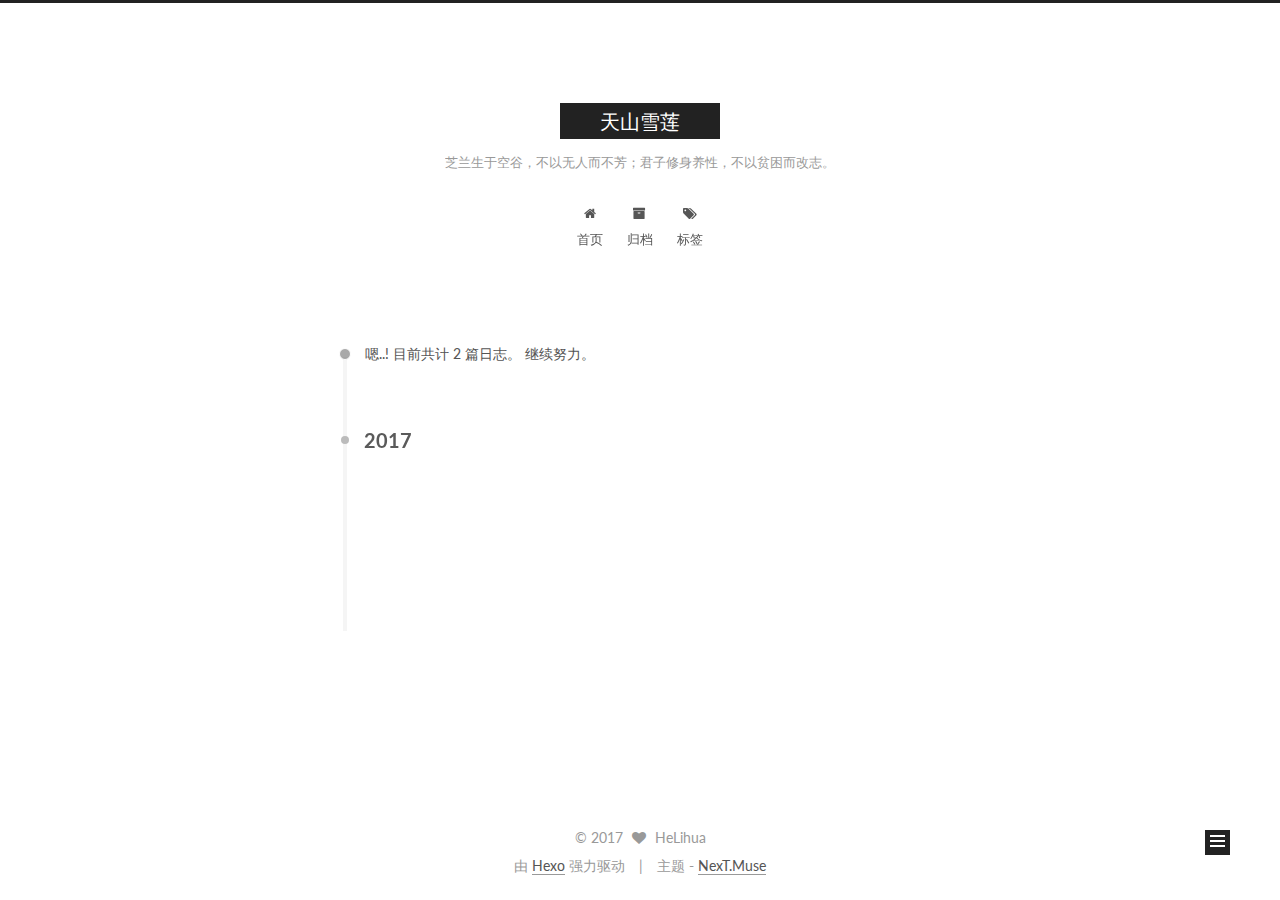
==== commit 1a094684: "Site updated: 2017-02-01 20:50:36" ====
--- a/archives/index.html
+++ b/archives/index.html
@@ -235,7 +235,7 @@
       
         
       
-      嗯..! 目前共计 1 篇日志。 继续努力。
+      嗯..! 目前共计 2 篇日志。 继续努力。
     </span>
 
     
@@ -249,6 +249,43 @@
         <div class="collection-title">
           <h2 class="archive-year motion-element" id="archive-year-2017">2017</h2>
         </div>
+      
+      
+
+      
+
+  <article class="post post-type-normal" itemscope itemtype="http://schema.org/Article">
+    <header class="post-header">
+
+      <h1 class="post-title">
+        
+            <a class="post-title-link" href="/2017/02/01/为什么我要写博客？/" itemprop="url">
+              
+                <span itemprop="name">为什么我要写博客？</span>
+              
+            </a>
+        
+      </h1>
+
+      <div class="post-meta">
+        <time class="post-time" itemprop="dateCreated"
+              datetime="2017-02-01T19:26:20+08:00"
+              content="2017-02-01" >
+          02-01
+        </time>
+      </div>
+
+    </header>
+  </article>
+
+
+
+    
+
+      
+      
+      
+
       
       
 
@@ -326,7 +363,7 @@
           
             <div class="site-state-item site-state-posts">
               <a href="/archives">
-                <span class="site-state-item-count">1</span>
+                <span class="site-state-item-count">2</span>
                 <span class="site-state-item-name">日志</span>
               </a>
             </div>
--- a/css/main.css
+++ b/css/main.css
@@ -1685,7 +1685,7 @@
   width: 4px;
   height: 4px;
   border-radius: 50%;
-  background: #ffff1d;
+  background: #9a11ba;
 }
 .links-of-blogroll {
   font-size: 13px;
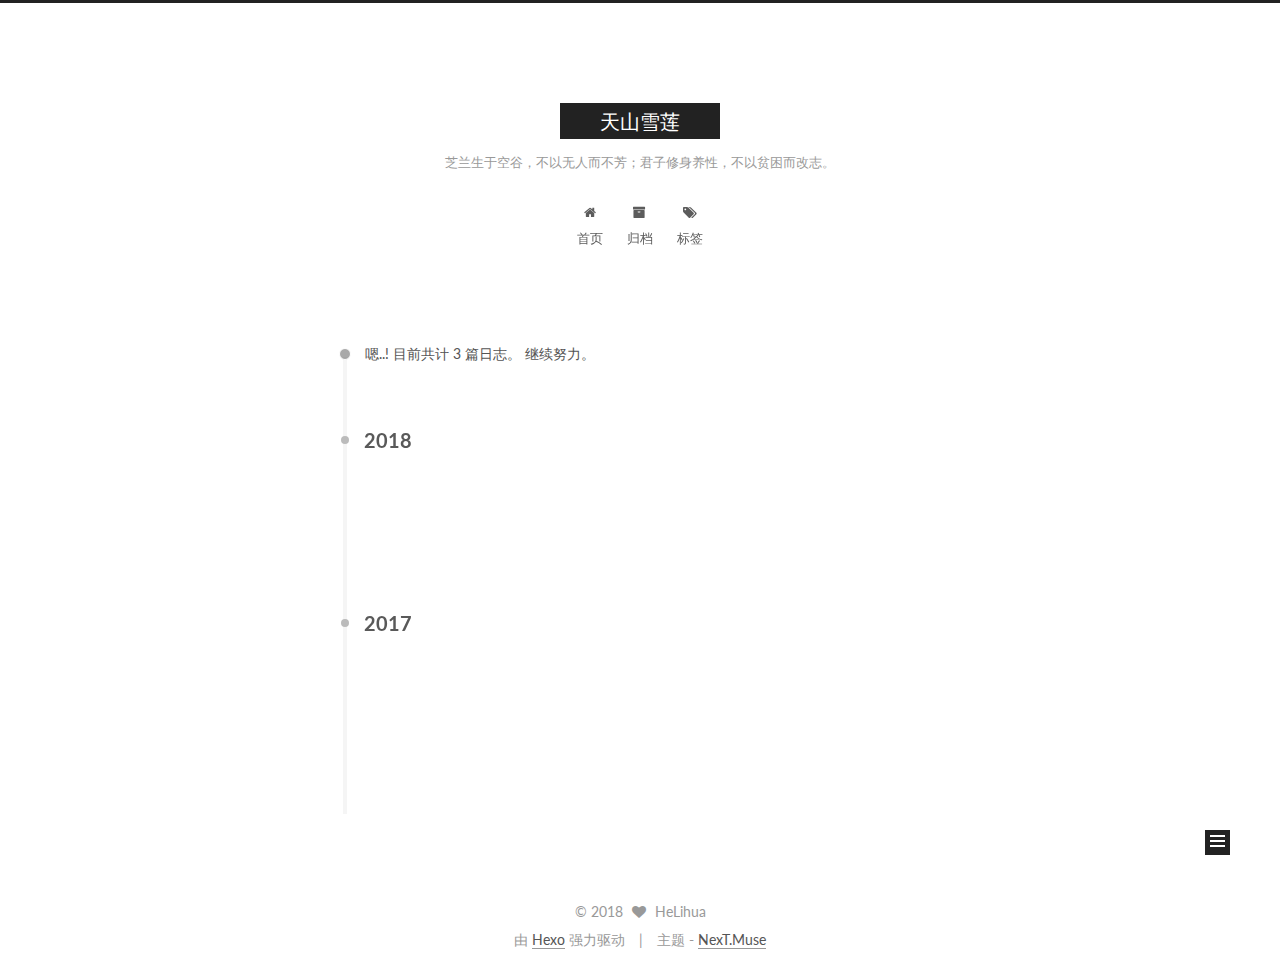
==== commit 05a86b58: "Site updated: 2018-10-21 22:55:30" ====
--- a/archives/index.html
+++ b/archives/index.html
@@ -235,8 +235,50 @@
       
         
       
-      嗯..! 目前共计 2 篇日志。 继续努力。
+      嗯..! 目前共计 3 篇日志。 继续努力。
     </span>
+
+    
+
+      
+      
+      
+
+      
+        
+        <div class="collection-title">
+          <h2 class="archive-year motion-element" id="archive-year-2018">2018</h2>
+        </div>
+      
+      
+
+      
+
+  <article class="post post-type-normal" itemscope itemtype="http://schema.org/Article">
+    <header class="post-header">
+
+      <h1 class="post-title">
+        
+            <a class="post-title-link" href="/2018/10/21/iOS-静态库的初步学习/" itemprop="url">
+              
+                <span itemprop="name">iOS-静态库的初步学习</span>
+              
+            </a>
+        
+      </h1>
+
+      <div class="post-meta">
+        <time class="post-time" itemprop="dateCreated"
+              datetime="2018-10-21T22:43:48+08:00"
+              content="2018-10-21" >
+          10-21
+        </time>
+      </div>
+
+    </header>
+  </article>
+
+
 
     
 
@@ -363,7 +405,7 @@
           
             <div class="site-state-item site-state-posts">
               <a href="/archives">
-                <span class="site-state-item-count">2</span>
+                <span class="site-state-item-count">3</span>
                 <span class="site-state-item-name">日志</span>
               </a>
             </div>
@@ -407,7 +449,7 @@
         <div class="copyright" >
   
   &copy; 
-  <span itemprop="copyrightYear">2017</span>
+  <span itemprop="copyrightYear">2018</span>
   <span class="with-love">
     <i class="fa fa-heart"></i>
   </span>
--- a/css/main.css
+++ b/css/main.css
@@ -1685,7 +1685,7 @@
   width: 4px;
   height: 4px;
   border-radius: 50%;
-  background: #9a11ba;
+  background: #88d1e7;
 }
 .links-of-blogroll {
   font-size: 13px;
